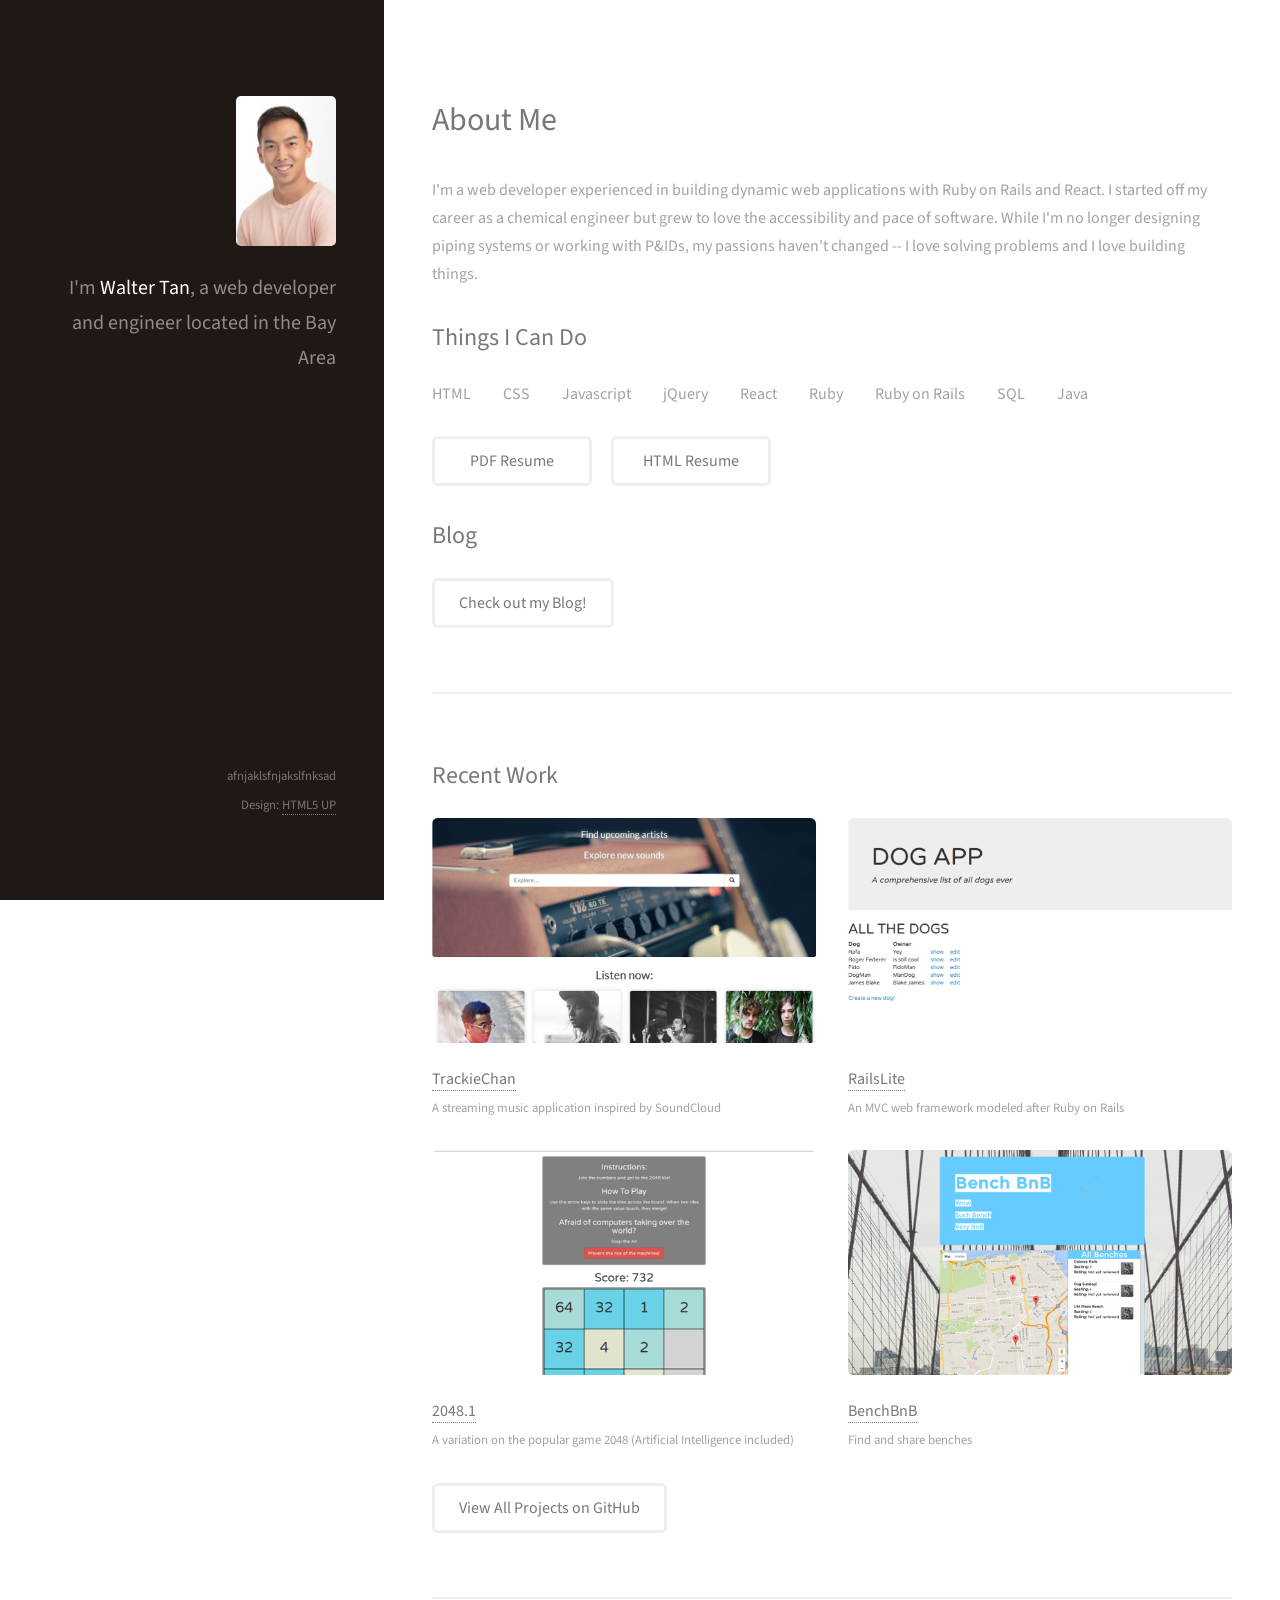
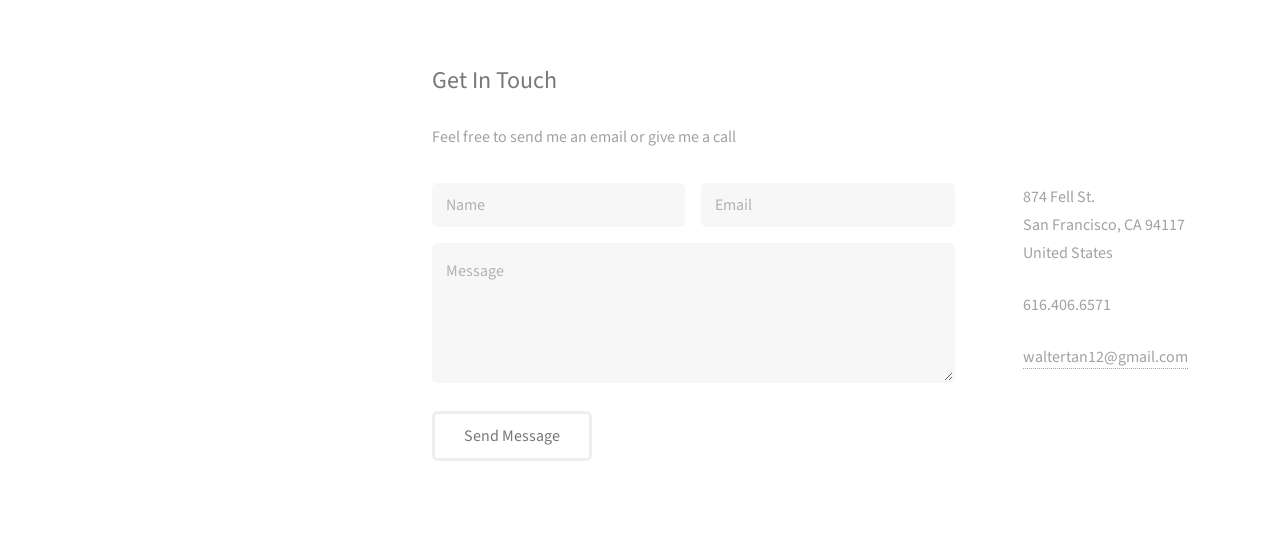
==== index.html @ 6d863828 "Add analytics" ====
<!DOCTYPE HTML>
<!--
	Strata by HTML5 UP
	html5up.net | @n33co
	Free for personal and commercial use under the CCA 3.0 license (html5up.net/license)
-->
<html>
	<head>
		<title>Walter Tan</title>
		<meta charset="utf-8" />
		<meta name="viewport" content="width=device-width, initial-scale=1" />
		<!--[if lte IE 8]><script src="assets/js/ie/html5shiv.js"></script><![endif]-->
		<link rel="stylesheet" href="assets/css/main.css" />
		<!--[if lte IE 8]><link rel="stylesheet" href="assets/css/ie8.css" /><![endif]-->
		<script type="text/javascript">
		  (function(i,s,o,g,r,a,m){i['GoogleAnalyticsObject']=r;i[r]=i[r]||function(){
		  (i[r].q=i[r].q||[]).push(arguments)},i[r].l=1*new Date();a=s.createElement(o),
		  m=s.getElementsByTagName(o)[0];a.async=1;a.src=g;m.parentNode.insertBefore(a,m)
		  })(window,document,'script','//www.google-analytics.com/analytics.js','ga');

		  ga('create', 'UA-70780190-1', 'auto');
		  ga('send', 'pageview');

		</script>
	</head>
	<body id="top">

		<!-- Header -->
			<header id="header">
				<a href="#" class="image avatar"><img src="images/avatar.jpg" alt="" /></a>
				<h1>I'm <strong>Walter Tan</strong>, a web developer<br />
				and engineer located in the Bay Area<br /></h1>
			</header>

		<!-- Main -->
			<div id="main">

				<!-- One -->
					<section id="one">
						<header class="major">
							<h2>About Me</h2>
						</header>
						<p>I'm a web developer experienced in building dynamic web applications with Ruby on Rails and React. I started off my career as a chemical engineer but grew to love the accessibility and pace of software. While I'm no longer designing piping systems or working with P&IDs, my passions haven't changed -- I love solving problems and I love building things.</p>
						<h2>Things I Can Do</h2>
						<div class="container-full-width">
							<div class="row">
								<div class="skill col-md-3">HTML</div>
								<div class="skill col-md-3">CSS</div>
								<div class="skill col-md-3">Javascript</div>
								<div class="skill col-md-3">jQuery</div>
								<div class="skill col-md-3">React</div>
								<div class="skill col-md-3">Ruby</div>
								<div class="skill col-md-3">Ruby on Rails</div>
								<div class="skill col-md-3">SQL</div>
								<div class="skill col-md-3">Java</div>
							</div>
						</div>
						<br>
						<ul class="actions">
							<li><a href="assets/pdf/Walter Tan - Resume%C2%AD%C2%AD.pdf" class="button">PDF Resume</a></li>
							<li><a href="./resume.html" class="button">HTML Resume</a></li>
						</ul>
						<h2>Blog</h2>
						<ul class="actions">
							<li><a href="/blog" class="button">Check out my Blog!</a></li>
						</ul>
					</section>

				<!-- Two -->
					<section id="two">
						<h2>Recent Work</h2>
						<div class="row">
							<article class="6u 12u$(xsmall) work-item">
								<a href="http://trackiechan.ninja" class="image fit thumb"><img src="images/thumbs/trackiechan_thumb.png" alt="TrackieChan" /></a>
								<h3><a href="http://github.com/waltertan12/FinalProject">TrackieChan</a></h3>
								<p>A streaming music application inspired by SoundCloud</p>
							</article>
							<article class="6u$ 12u$(xsmall) work-item">
								<a href="http://railslite.ddns.net" class="image fit thumb"><img src="images/thumbs/railslite_thumb.png" alt="Rails Lite" /></a>
								<h3><a href="http://github.com/waltertan12/RailsLite">RailsLite</a></h3>
								<p>An MVC web framework modeled after Ruby on Rails</p>
							</article>
							<article class="6u 12u$(xsmall) work-item">
								<a href="http://waltertan12.github.io/2048.1" class="image fit thumb"><img src="images/thumbs/2048.1_thumb.png" alt="2048.1" /></a>
								<h3><a href="http://github.com/waltertan12/2048.1">2048.1</a></h3>
								<p>A variation on the popular game 2048 (Artificial Intelligence included)</p>
							</article>
							<article class="6u$ 12u$(xsmall) work-item">
								<a href="http://benchbnb.herokuapp.com" class="image fit thumb"><img src="images/thumbs/bench_bnb_thumb.png" alt="BenchBnB" /></a>
								<h3><a href="http://github.com/waltertan12/BenchBnB">BenchBnB</a></h3>
								<p>Find and share benches</p>
							</article>
						</div>
						<ul class="actions">
							<li><a href="http://github.com/waltertan12" class="button">View All Projects on GitHub <span class="icon fa-github"></span></a></li>
						</ul>
					</section>

				<!-- Three -->
					<section id="three">
						<h2>Get In Touch</h2>
						<p>Feel free to send me an email or give me a call</p>
						<div class="row">
							<div class="8u 12u$(small)">
								<form method="post" action="http://formspree.io/waltertan12@gmail.com">
									<div class="row uniform 50%">
										<div class="6u 12u$(xsmall)"><input type="text" name="name" id="name" placeholder="Name" /></div>
										<div class="6u$ 12u$(xsmall)"><input type="email" name="_replyto" id="email" placeholder="Email" /></div>
										<div class="12u$"><textarea name="message" id="message" placeholder="Message" rows="4"></textarea></div>
									</div>
									<br/>
									<!-- <ul class="actions"> -->
									<input type="submit" value="Send Message" />
									<!-- </ul> -->
								</form>
							</div>
							<div class="4u$ 12u$(small)">
								<ul class="labeled-icons">
									<li>
										<h3 class="icon fa-home"><span class="label">Address</span></h3>
										874 Fell St.<br />
										San Francisco, CA 94117<br />
										United States
									</li>
									<li>
										<h3 class="icon fa-mobile"><span class="label">Phone</span></h3>
										616.406.6571
									</li>
									<li>
										<h3 class="icon fa-envelope-o"><span class="label">Email</span></h3>
										<a href="#">waltertan12@gmail.com</a>
									</li>
								</ul>
							</div>
						</div>
					</section>
			</div>

		<!-- Footer -->
			<footer id="footer">
				<ul class="icons">
<!-- 					<li><a href="#" class="icon fa-twitter"><span class="label">Twitter</span></a></li> -->
					<li><a href="http://github.com/waltertan12" class="icon fa-github"><span class="label">Github</span></a></li>
					<li><a href="http://linkedin.com/in/waltertan12" class="icon fa-linkedin"><span class="label">LinkedIn</span></a></li>
					<li><a href="mailto:waltertan12@gmail.com" class="icon fa-envelope-o"><span class="label">Email</span></a></li>
					<li><a href="assets/pdf/Walter Tan - Resume%C2%AD%C2%AD.pdf" class="icon fa-file-pdf-o"><span class="label">Resume</span></a></li>
				</ul>
				<ul class="copyright">
					<li>afnjaklsfnjakslfnksad</li><li>Design: <a href="http://html5up.net">HTML5 UP</a></li>
				</ul>
			</footer>

		<!-- Scripts -->
			<script src="assets/js/jquery.min.js"></script>
			<script src="assets/js/jquery.poptrox.min.js"></script>
			<script src="assets/js/skel.min.js"></script>
			<script src="assets/js/util.js"></script>
			<!--[if lte IE 8]><script src="assets/js/ie/respond.min.js"></script><![endif]-->
			<script src="assets/js/main.js"></script>

	</body>
</html>
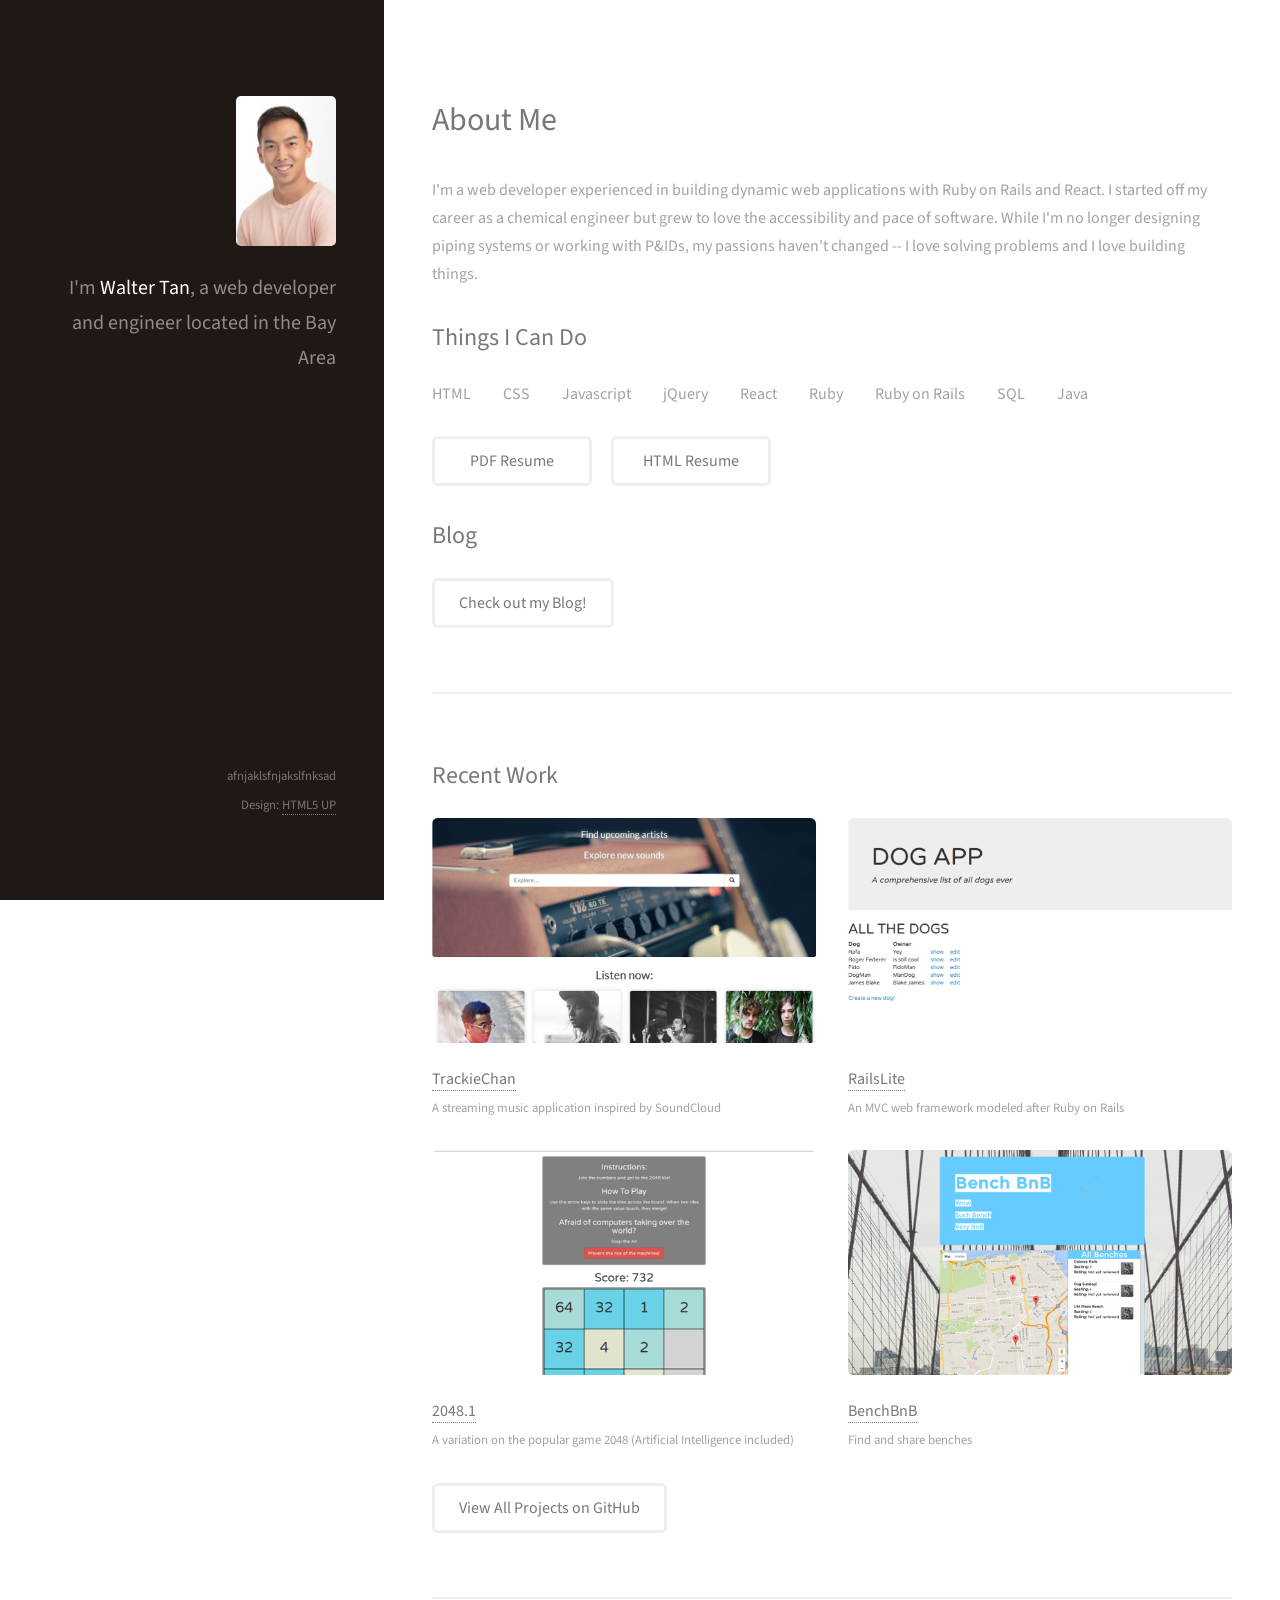
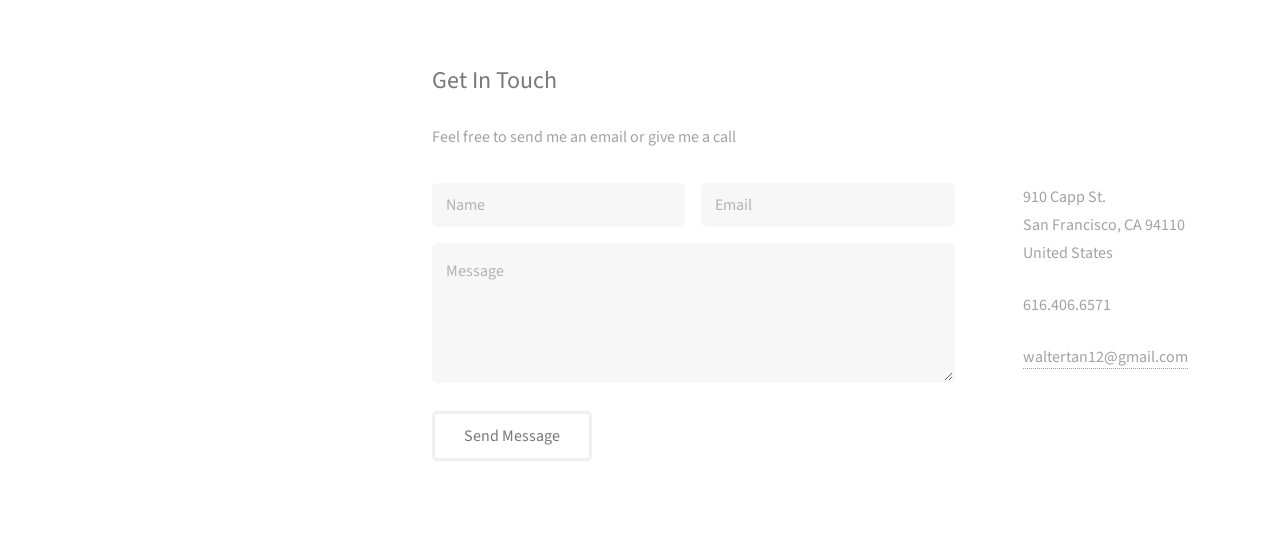
==== commit da1acbf1: "Update contact info" ====
--- a/index.html
+++ b/index.html
@@ -118,8 +118,8 @@
 								<ul class="labeled-icons">
 									<li>
 										<h3 class="icon fa-home"><span class="label">Address</span></h3>
-										874 Fell St.<br />
-										San Francisco, CA 94117<br />
+										910 Capp St.<br />
+										San Francisco, CA 94110<br />
 										United States
 									</li>
 									<li>
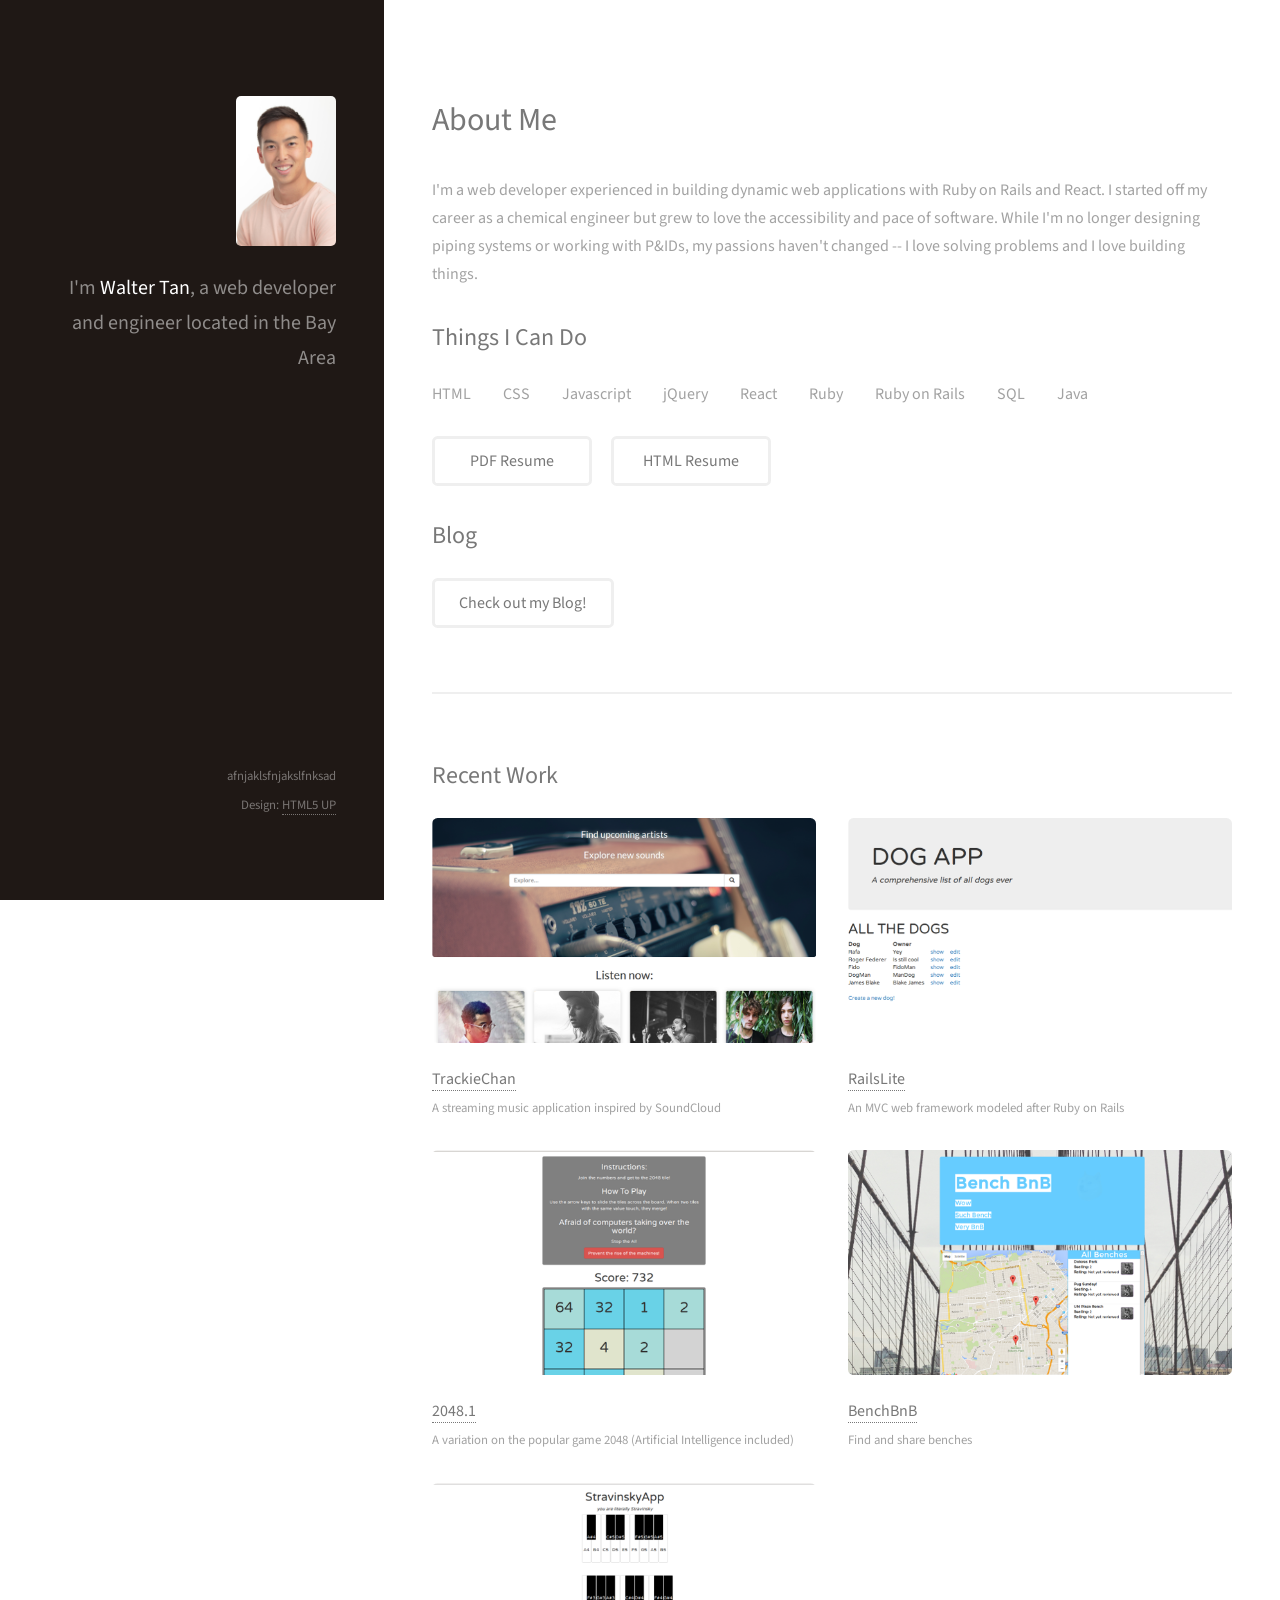
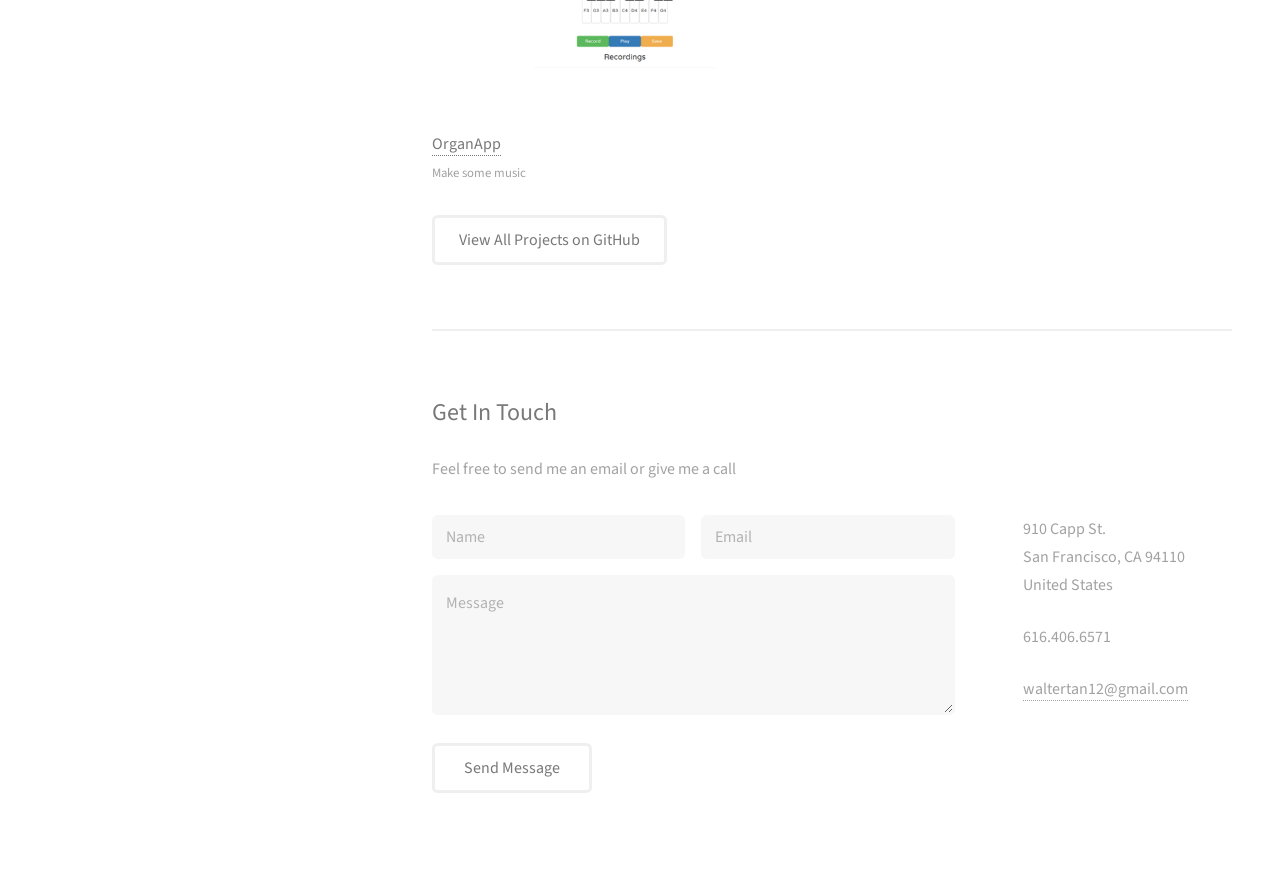
==== commit 8f96896d: "Add Organ app" ====
--- a/index.html
+++ b/index.html
@@ -90,6 +90,11 @@
 								<h3><a href="http://github.com/waltertan12/BenchBnB">BenchBnB</a></h3>
 								<p>Find and share benches</p>
 							</article>
+							<article class="6u$ 12u$(xsmall) work-item">
+								<a href="http://organdonor.herokuapp.com" class="image fit thumb"><img src="images/thumbs/organ_app_thumb.png" alt="OrganApp" /></a>
+								<h3><a href="http://github.com/waltertan12/organ">OrganApp</a></h3>
+								<p>Make some music</p>
+							</article>
 						</div>
 						<ul class="actions">
 							<li><a href="http://github.com/waltertan12" class="button">View All Projects on GitHub <span class="icon fa-github"></span></a></li>
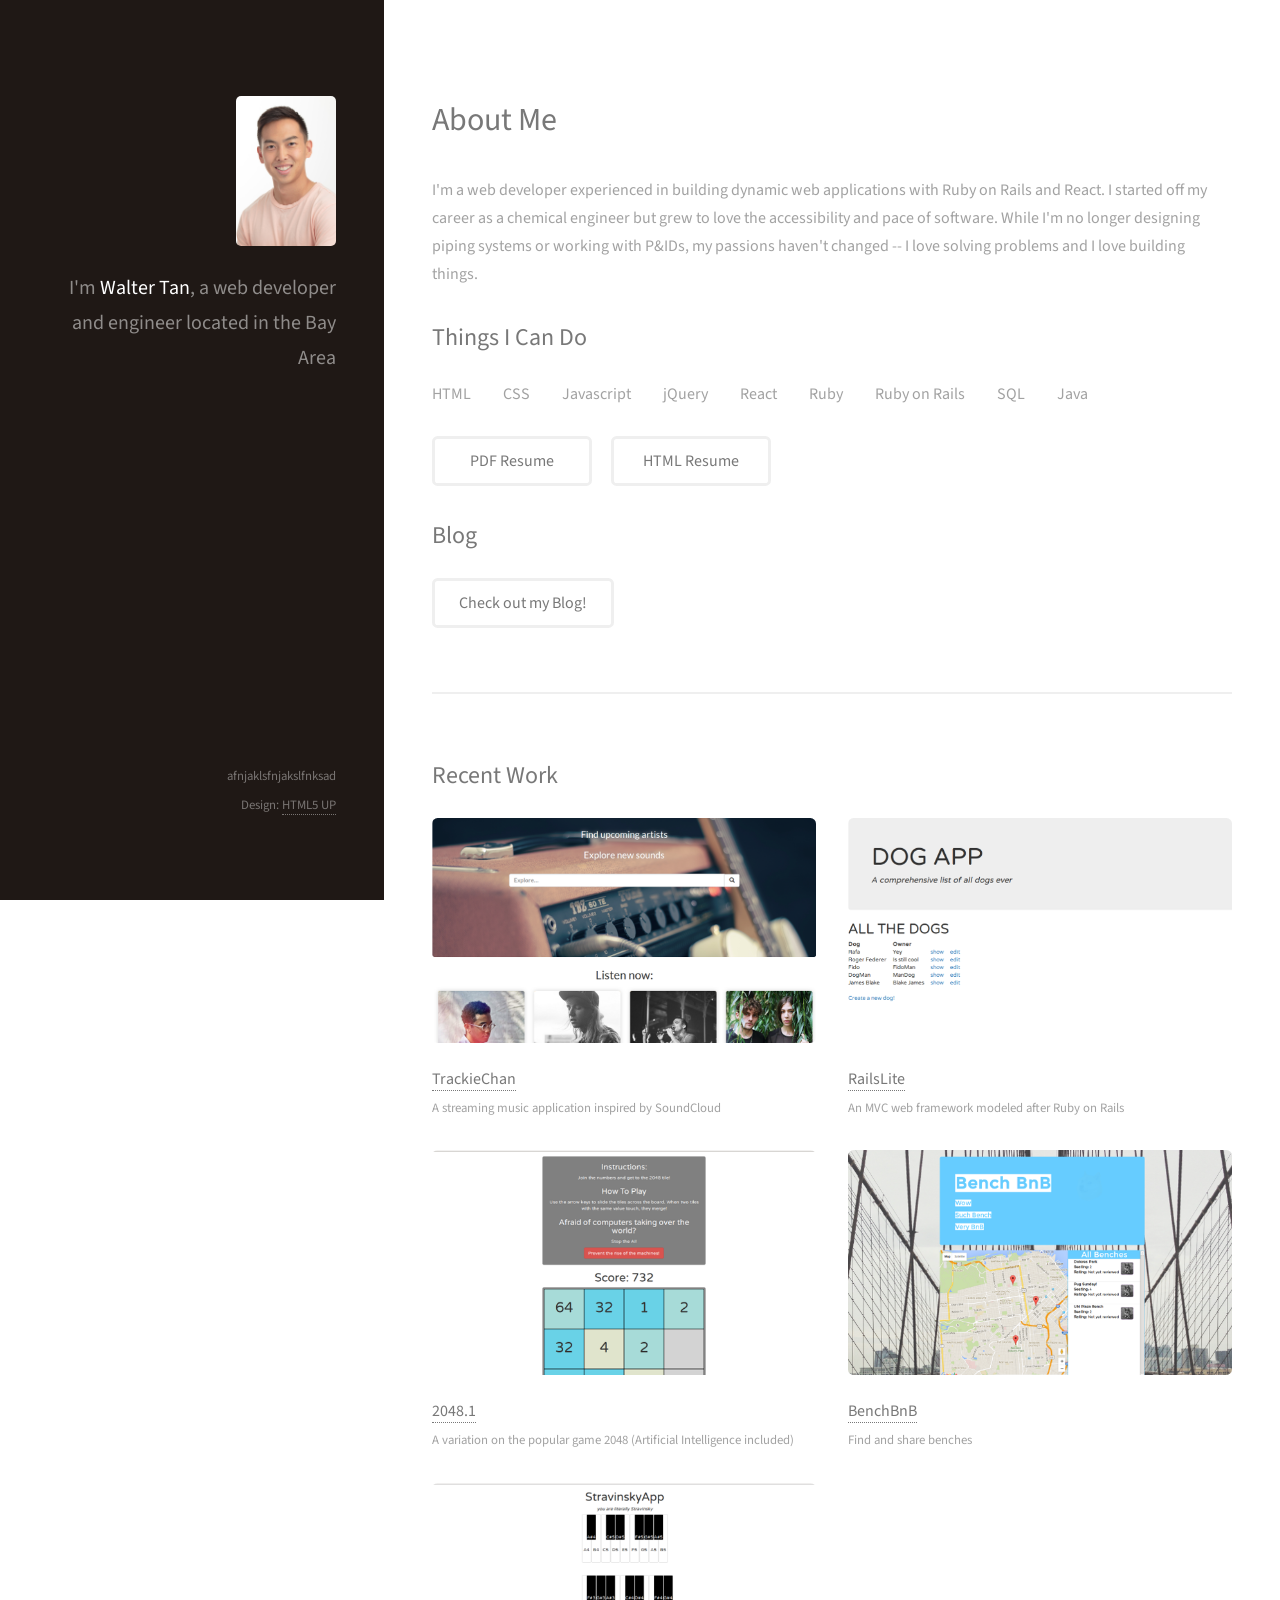
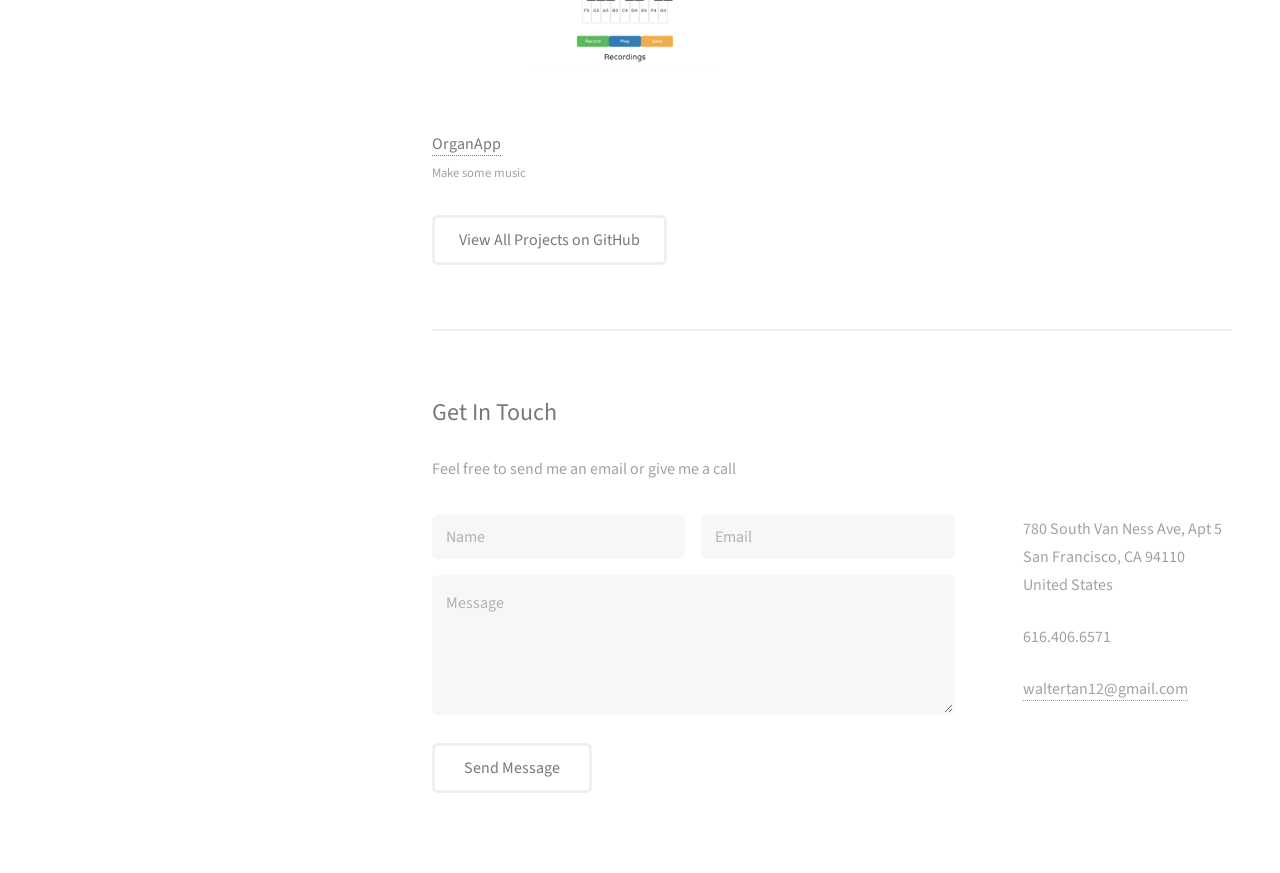
==== commit caf9388d: "Update address" ====
--- a/index.html
+++ b/index.html
@@ -123,7 +123,7 @@
 								<ul class="labeled-icons">
 									<li>
 										<h3 class="icon fa-home"><span class="label">Address</span></h3>
-										910 Capp St.<br />
+										780 South Van Ness Ave, Apt 5<br />
 										San Francisco, CA 94110<br />
 										United States
 									</li>
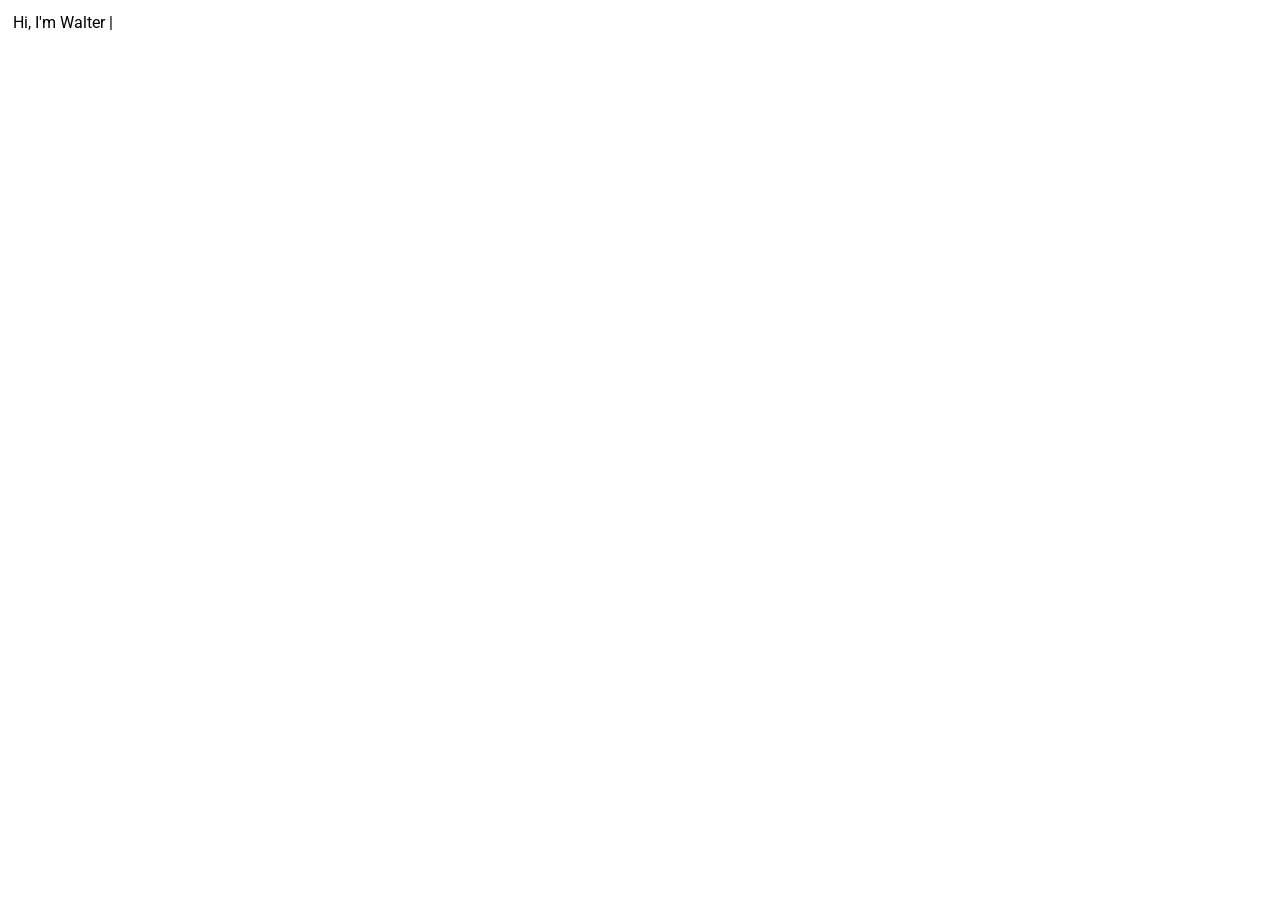
==== commit c99ea8ca: "Redo personal page" ====
--- a/index.html
+++ b/index.html
@@ -1,167 +1,35 @@
-<!DOCTYPE HTML>
-<!--
-	Strata by HTML5 UP
-	html5up.net | @n33co
-	Free for personal and commercial use under the CCA 3.0 license (html5up.net/license)
--->
+<!DOCTYPE html>
 <html>
-	<head>
-		<title>Walter Tan</title>
-		<meta charset="utf-8" />
-		<meta name="viewport" content="width=device-width, initial-scale=1" />
-		<!--[if lte IE 8]><script src="assets/js/ie/html5shiv.js"></script><![endif]-->
-		<link rel="stylesheet" href="assets/css/main.css" />
-		<!--[if lte IE 8]><link rel="stylesheet" href="assets/css/ie8.css" /><![endif]-->
-		<script type="text/javascript">
-		  (function(i,s,o,g,r,a,m){i['GoogleAnalyticsObject']=r;i[r]=i[r]||function(){
-		  (i[r].q=i[r].q||[]).push(arguments)},i[r].l=1*new Date();a=s.createElement(o),
-		  m=s.getElementsByTagName(o)[0];a.async=1;a.src=g;m.parentNode.insertBefore(a,m)
-		  })(window,document,'script','//www.google-analytics.com/analytics.js','ga');
 
-		  ga('create', 'UA-70780190-1', 'auto');
-		  ga('send', 'pageview');
+<head>
+    <title>Walter Tan</title>
+    <meta name="viewport" content="width=device-width" />
+    <link href="https://fonts.googleapis.com/css?family=Roboto" rel="stylesheet" />
+    <link href="./assets/css/main.css" rel="stylesheet" />
+    <script type="text/javascript" src="./assets/js/typing.js"></script>
+</head>
 
-		</script>
-	</head>
-	<body id="top">
+<body>
+    <div id="hi"></div>
+    <div id="aboutme"></div>
+    <div id="linksIntro"></div>
+    <div id="links" class="hidden">
+        <ul>
+            <li><a href="./resume.html" target="_blank">Resume</a></li>
+            <li><a href="http://waltertan12.github.io/blog" target="_blank">Blog</a></li>
+            <li><a href="http://linkedin.com/in/waltertan12" target="_blank">LinkedIn</a></li>
+            <li><a target="_blank" href="http://github.com/waltertan12">GitHub</a></li>
+        </ul>
+    </div>
+    <div id="contactsIntro"></div>
+    <div id="contacts" class="hidden">
+        <ul>
+            <li>e-mail: <a href="mailto:waltertan12@gmail.com">waltertan12@gmail.com</a></li>
+            <li>phone: &nbsp;(616) 406 6571</li>
+        </ul>
+    </div>
+    <div id="outro"></div>
+    <script type="text/javascript" src="./assets/js/main.js"></script>
+</body>
 
-		<!-- Header -->
-			<header id="header">
-				<a href="#" class="image avatar"><img src="images/avatar.jpg" alt="" /></a>
-				<h1>I'm <strong>Walter Tan</strong>, a web developer<br />
-				and engineer located in the Bay Area<br /></h1>
-			</header>
-
-		<!-- Main -->
-			<div id="main">
-
-				<!-- One -->
-					<section id="one">
-						<header class="major">
-							<h2>About Me</h2>
-						</header>
-						<p>I'm a web developer experienced in building dynamic web applications with Ruby on Rails and React. I started off my career as a chemical engineer but grew to love the accessibility and pace of software. While I'm no longer designing piping systems or working with P&IDs, my passions haven't changed -- I love solving problems and I love building things.</p>
-						<h2>Things I Can Do</h2>
-						<div class="container-full-width">
-							<div class="row">
-								<div class="skill col-md-3">HTML</div>
-								<div class="skill col-md-3">CSS</div>
-								<div class="skill col-md-3">Javascript</div>
-								<div class="skill col-md-3">jQuery</div>
-								<div class="skill col-md-3">React</div>
-								<div class="skill col-md-3">Ruby</div>
-								<div class="skill col-md-3">Ruby on Rails</div>
-								<div class="skill col-md-3">SQL</div>
-								<div class="skill col-md-3">Java</div>
-							</div>
-						</div>
-						<br>
-						<ul class="actions">
-							<li><a href="assets/pdf/Walter Tan - Resume%C2%AD%C2%AD.pdf" class="button">PDF Resume</a></li>
-							<li><a href="./resume.html" class="button">HTML Resume</a></li>
-						</ul>
-						<h2>Blog</h2>
-						<ul class="actions">
-							<li><a href="/blog" class="button">Check out my Blog!</a></li>
-						</ul>
-					</section>
-
-				<!-- Two -->
-					<section id="two">
-						<h2>Recent Work</h2>
-						<div class="row">
-							<article class="6u 12u$(xsmall) work-item">
-								<a href="http://trackiechan.ninja" class="image fit thumb"><img src="images/thumbs/trackiechan_thumb.png" alt="TrackieChan" /></a>
-								<h3><a href="http://github.com/waltertan12/FinalProject">TrackieChan</a></h3>
-								<p>A streaming music application inspired by SoundCloud</p>
-							</article>
-							<article class="6u$ 12u$(xsmall) work-item">
-								<a href="http://railslite.ddns.net" class="image fit thumb"><img src="images/thumbs/railslite_thumb.png" alt="Rails Lite" /></a>
-								<h3><a href="http://github.com/waltertan12/RailsLite">RailsLite</a></h3>
-								<p>An MVC web framework modeled after Ruby on Rails</p>
-							</article>
-							<article class="6u 12u$(xsmall) work-item">
-								<a href="http://waltertan12.github.io/2048.1" class="image fit thumb"><img src="images/thumbs/2048.1_thumb.png" alt="2048.1" /></a>
-								<h3><a href="http://github.com/waltertan12/2048.1">2048.1</a></h3>
-								<p>A variation on the popular game 2048 (Artificial Intelligence included)</p>
-							</article>
-							<article class="6u$ 12u$(xsmall) work-item">
-								<a href="http://benchbnb.herokuapp.com" class="image fit thumb"><img src="images/thumbs/bench_bnb_thumb.png" alt="BenchBnB" /></a>
-								<h3><a href="http://github.com/waltertan12/BenchBnB">BenchBnB</a></h3>
-								<p>Find and share benches</p>
-							</article>
-							<article class="6u$ 12u$(xsmall) work-item">
-								<a href="http://organdonor.herokuapp.com" class="image fit thumb"><img src="images/thumbs/organ_app_thumb.png" alt="OrganApp" /></a>
-								<h3><a href="http://github.com/waltertan12/organ">OrganApp</a></h3>
-								<p>Make some music</p>
-							</article>
-						</div>
-						<ul class="actions">
-							<li><a href="http://github.com/waltertan12" class="button">View All Projects on GitHub <span class="icon fa-github"></span></a></li>
-						</ul>
-					</section>
-
-				<!-- Three -->
-					<section id="three">
-						<h2>Get In Touch</h2>
-						<p>Feel free to send me an email or give me a call</p>
-						<div class="row">
-							<div class="8u 12u$(small)">
-								<form method="post" action="http://formspree.io/waltertan12@gmail.com">
-									<div class="row uniform 50%">
-										<div class="6u 12u$(xsmall)"><input type="text" name="name" id="name" placeholder="Name" /></div>
-										<div class="6u$ 12u$(xsmall)"><input type="email" name="_replyto" id="email" placeholder="Email" /></div>
-										<div class="12u$"><textarea name="message" id="message" placeholder="Message" rows="4"></textarea></div>
-									</div>
-									<br/>
-									<!-- <ul class="actions"> -->
-									<input type="submit" value="Send Message" />
-									<!-- </ul> -->
-								</form>
-							</div>
-							<div class="4u$ 12u$(small)">
-								<ul class="labeled-icons">
-									<li>
-										<h3 class="icon fa-home"><span class="label">Address</span></h3>
-										780 South Van Ness Ave, Apt 5<br />
-										San Francisco, CA 94110<br />
-										United States
-									</li>
-									<li>
-										<h3 class="icon fa-mobile"><span class="label">Phone</span></h3>
-										616.406.6571
-									</li>
-									<li>
-										<h3 class="icon fa-envelope-o"><span class="label">Email</span></h3>
-										<a href="#">waltertan12@gmail.com</a>
-									</li>
-								</ul>
-							</div>
-						</div>
-					</section>
-			</div>
-
-		<!-- Footer -->
-			<footer id="footer">
-				<ul class="icons">
-<!-- 					<li><a href="#" class="icon fa-twitter"><span class="label">Twitter</span></a></li> -->
-					<li><a href="http://github.com/waltertan12" class="icon fa-github"><span class="label">Github</span></a></li>
-					<li><a href="http://linkedin.com/in/waltertan12" class="icon fa-linkedin"><span class="label">LinkedIn</span></a></li>
-					<li><a href="mailto:waltertan12@gmail.com" class="icon fa-envelope-o"><span class="label">Email</span></a></li>
-					<li><a href="assets/pdf/Walter Tan - Resume%C2%AD%C2%AD.pdf" class="icon fa-file-pdf-o"><span class="label">Resume</span></a></li>
-				</ul>
-				<ul class="copyright">
-					<li>afnjaklsfnjakslfnksad</li><li>Design: <a href="http://html5up.net">HTML5 UP</a></li>
-				</ul>
-			</footer>
-
-		<!-- Scripts -->
-			<script src="assets/js/jquery.min.js"></script>
-			<script src="assets/js/jquery.poptrox.min.js"></script>
-			<script src="assets/js/skel.min.js"></script>
-			<script src="assets/js/util.js"></script>
-			<!--[if lte IE 8]><script src="assets/js/ie/respond.min.js"></script><![endif]-->
-			<script src="assets/js/main.js"></script>
-
-	</body>
-</html>+</html>
--- a/assets/css/main.css
+++ b/assets/css/main.css
@@ -0,0 +1,32 @@
+body {
+    font-family: Roboto, monospace;
+    font-size: 16px;
+}
+div {
+    padding: 5px;
+}
+.show {
+    transition-duration: 700ms;
+    position: relative;
+    right: 0;
+}
+.hidden {
+    position: relative;
+    transition-duration: 700ms;
+    right: 100%;
+}
+@media (max-width: 320px) {
+    body {
+        font-size: 150%;
+    }
+}
+@media (max-width: 480px) {
+    body {
+        font-size: 125%;
+    }
+}
+@media (max-width: 768px) {
+    body {
+        font-size: 110%;
+    }
+}
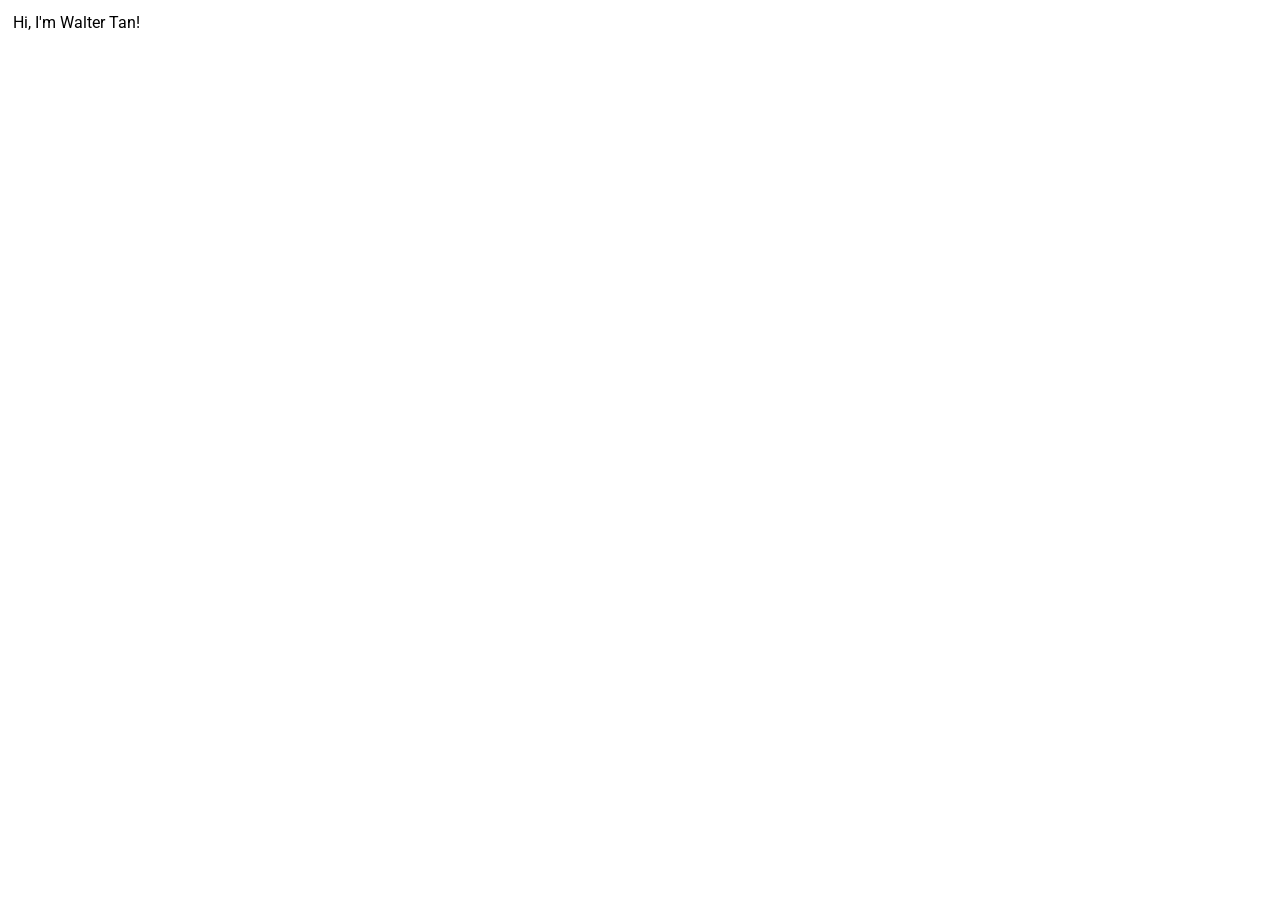
==== commit ff929f97: "Update resume" ====
--- a/index.html
+++ b/index.html
@@ -15,7 +15,7 @@
     <div id="linksIntro"></div>
     <div id="links" class="hidden">
         <ul>
-            <li><a href="./resume.html" target="_blank">Resume</a></li>
+            <li><a href="./assets/pdf/Walter Tan - Resume.pdf" target="_blank">Resume</a></li>
             <li><a href="http://waltertan12.github.io/blog" target="_blank">Blog</a></li>
             <li><a href="http://linkedin.com/in/waltertan12" target="_blank">LinkedIn</a></li>
             <li><a target="_blank" href="http://github.com/waltertan12">GitHub</a></li>
--- a/assets/css/main.css
+++ b/assets/css/main.css
@@ -9,8 +9,10 @@
     transition-duration: 700ms;
     position: relative;
     right: 0;
+    visibility: visible;
 }
 .hidden {
+    visibility: hidden;
     position: relative;
     transition-duration: 700ms;
     right: 100%;
@@ -29,4 +31,4 @@
     body {
         font-size: 110%;
     }
-}+}
